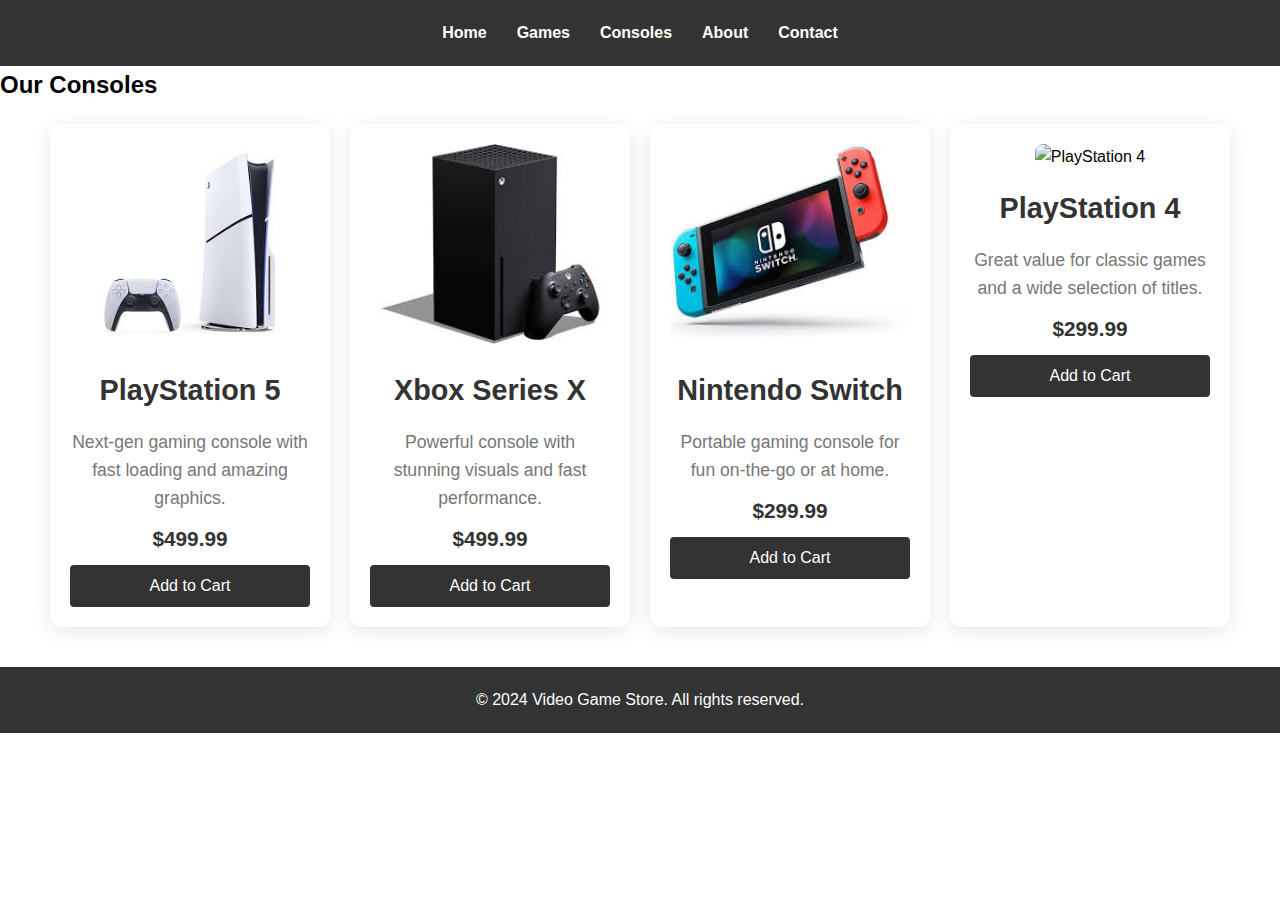
==== project/consoles.html @ 6dd55aa9 "finished" ====
<!DOCTYPE html>
<html lang="en">
  <head>
    <meta charset="UTF-8" />
    <meta name="viewport" content="width=device-width, initial-scale=1.0" />
    <meta
      name="description"
      content="A video game store website featuring games for sale, consoles, and more."
    />
    <meta name="author" content="Ben-hur Arteaga Vasconcelos" />
    <meta property="og:title" content="Video Game Store - Games & Consoles" />
    <meta property="og:type" content="website" />
    <meta property="og:image" content="images/logo.png" />
    <meta property="og:url" content="https://videogamestore.com" />
    <title>Consoles - Video Game Store</title>
    <link rel="stylesheet" href="styles/styles.css" />
    <link rel="icon" href="images/favicon.ico" type="image/x-icon" />
    <script src="scripts/menu.js" defer></script>
  </head>
  <body>
    <header class="header">
      <button id="menu-toggle">☰</button>
      <nav>
        <ul id="menu">
          <li><a href="index.html">Home</a></li>
          <li><a href="games.html">Games</a></li>
          <li><a href="consoles.html">Consoles</a></li>
          <li><a href="#">About</a></li>
          <li><a href="contact.html">Contact</a></li>
        </ul>
      </nav>
    </header>
    <main class="main">
      <h2>Our Consoles</h2>
      <!-- Consoles Container -->
      <div class="consoles-container">
        <!-- Console Card 1 -->
        <div class="console-card">
          <img
            src="[data-uri]"
            alt="PlayStation 5"
          />
          <h2>PlayStation 5</h2>
          <p>Next-gen gaming console with fast loading and amazing graphics.</p>
          <p class="price">$499.99</p>
          <button>Add to Cart</button>
        </div>

        <!-- Console Card 2 -->
        <div class="console-card">
          <img
            src="[data-uri]"
            alt="Xbox Series X"
          />
          <h2>Xbox Series X</h2>
          <p>Powerful console with stunning visuals and fast performance.</p>
          <p class="price">$499.99</p>
          <button>Add to Cart</button>
        </div>

        <!-- Console Card 3 -->
        <div class="console-card">
          <img
            src="[data-uri]"
            alt="Nintendo Switch"
          />
          <h2>Nintendo Switch</h2>
          <p>Portable gaming console for fun on-the-go or at home.</p>
          <p class="price">$299.99</p>
          <button>Add to Cart</button>
        </div>

        <!-- Console Card 4 -->
        <div class="console-card">
          <img
            src="https://gmedia.playstation.com/is/image/SIEPDC/ps4-product-thumbnail-01-en-14sep21?$facebook$"
            alt="PlayStation 4"
            width="250px"
          />
          <h2>PlayStation 4</h2>
          <p>Great value for classic games and a wide selection of titles.</p>
          <p class="price">$299.99</p>
          <button>Add to Cart</button>
        </div>
      </div>
    </main>

    <footer>
      <p>&copy; 2024 Video Game Store. All rights reserved.</p>
    </footer>
  </body>
</html>
---- project/styles/styles.css ----
* {
    margin: 0;
    padding: 0;
    box-sizing: border-box;
  }
  
  body {
    font-family: Arial, sans-serif;
    line-height: 1.6;
  }
  #menu-toggle {
    display: none;
  }
  .menu {
    margin: 1rem auto;
    border: 1px solid rgba(0, 0, 0, 0.1);
    padding: 0.5rem;
    background-color: #bed;
    text-align: center;
  }
  
  @media (max-width: 768px) {
    header nav ul {
      justify-items: center;
      align-items: end;
      display: none;
      flex-direction: column;
    }
  
    #menu-toggle {
      display: block;
      background: #444;
      color: #fff;
      padding: 1em;
      cursor: pointer;
    }
  
    #menu.show {
      display: flex;
    }
  }
  
  header {
    background-color: #333;
    color: #fff;
    padding: 20px 0;
  }
  
  header .logo-container {
    display: flex;
    align-items: center;
    justify-content: center;
    gap: 10px;
  }
  
  header .logo {
    width: 50px;
  }
  
  nav ul {
    display: flex;
    justify-content: center;
    list-style: none;
  }
  
  nav ul li {
    margin: 0 15px;
  }
  
  nav ul li a {
    color: #fff;
    text-decoration: none;
    font-weight: bold;
  }
  
  .hero {
    background-color: #f4f4f4;
    text-align: center;
    padding: 50px 20px;
  }
  
  .hero h2 {
    font-size: 2.5rem;
    margin-bottom: 10px;
  }
  
  .hero .btn {
    background-color: #007bff;
    color: white;
    padding: 10px 20px;
    text-decoration: none;
    border-radius: 5px;
    font-size: 1rem;
  }
  
  .hero .btn:hover {
    background-color: #0056b3;
  }
  
  .featured-games {
    padding: 40px 20px;
    text-align: center;
  }
  
  .featured-games h2 {
    font-size: 2rem;
    margin-bottom: 20px;
  }
  
  .game-container {
    display: flex;
    justify-content: center;
    gap: 20px;
    flex-wrap: wrap;
  }
  
  .game-container .game {
    background-color: #fff;
    border: 1px solid #ddd;
    border-radius: 10px;
    width: 250px;
    padding: 20px;
    text-align: center;
  }
  
  .game-container .game img {
    width: 100%;
    height: auto;
    border-radius: 5px;
  }
  
  .game-container .game h3 {
    font-size: 1.2rem;
    margin-top: 10px;
  }
  
  .game-container .game p {
    margin-top: 10px;
    font-size: 0.9rem;
  }
  
  .cta {
    background-color: #007bff;
    color: white;
    text-align: center;
    padding: 50px 20px;
  }
  
  footer {
    background-color: #333;
    color: #fff;
    text-align: center;
    padding: 20px;
    margin-top: 40px;
  }
  /* CONSOLE PAGE */
  /* Consoles Container */
  .consoles-container {
    display: flex;
    flex-wrap: wrap;
    gap: 20px;
    justify-content: center;
    margin-top: 20px;
  }
  
  /* Console Card */
  .console-card {
    background-color: #fff;
    border-radius: 12px;
    box-shadow: 0 4px 20px rgba(0, 0, 0, 0.1);
    width: 280px;
    text-align: center;
    padding: 20px;
    transition: transform 0.3s ease, box-shadow 0.3s ease;
    overflow: hidden;
    flex-shrink: 0;
  }
  
  /* Console Image */
  .console-card img {
    max-width: 100%;
    border-radius: 8px;
    object-fit: cover;
    height: 200px;
  }
  
  /* Console Title */
  .console-card h2 {
    font-size: 1.8em;
    margin: 15px 0;
    color: #333;
  }
  
  /* Console Description */
  .console-card p {
    font-size: 1.1em;
    color: #777;
    margin: 10px 0;
  }
  
  /* Console Price */
  .console-card .price {
    font-size: 1.3em;
    color: #333;
    margin: 10px 0;
    font-weight: bold;
  }
  
  /* Add to Cart Button */
  .console-card button {
    padding: 12px 20px;
    font-size: 1em;
    background-color: #333;
    color: white;
    border: none;
    border-radius: 4px;
    cursor: pointer;
    transition: background-color 0.3s ease;
    width: 100%;
  }
  
  .console-card button:hover {
    background-color: #555;
  }
  
  /* Hover Effect */
  .console-card:hover {
    transform: scale(1.05);
    box-shadow: 0 8px 25px rgba(0, 0, 0, 0.2);
  }
  
  /* Responsive Design */
  @media (max-width: 768px) {
    .consoles-container {
      gap: 15px;
    }
  
    .console-card {
      width: 100%;
      max-width: 350px;
    }
  }
  
  @media (max-width: 480px) {
    .console-card {
      width: 100%;
      padding: 15px;
    }
  
    .console-card h2 {
      font-size: 1.6em;
    }
  
    .console-card .price {
      font-size: 1.1em;
    }
  
    .console-card button {
      font-size: 0.9em;
    }
  }
  
  /* GAMES PAGE */
  .games-container {
    display: flex;
    flex-wrap: wrap;
    gap: 20px;
    justify-content: center;
  }
  
  .game-card {
    background-color: #fff;
    border-radius: 8px;
    box-shadow: 0 0 10px rgba(0, 0, 0, 0.1);
    width: 250px;
    text-align: center;
    padding: 20px;
    transition: transform 0.3s ease, box-shadow 0.3s ease;
  }
  
  .game-card img {
    max-width: 100%;
    border-radius: 8px;
    height: 150px;
    object-fit: cover;
  }
  
  .game-card h3 {
    font-size: 1.5em;
    margin: 10px 0;
  }
  
  .game-card p {
    font-size: 1em;
    color: #777;
  }
  
  .game-card .price {
    font-size: 1.2em;
    color: #333;
    margin: 10px 0;
  }
  
  .game-card button {
    padding: 12px 20px;
    font-size: 1em;
    background-color: #333;
    color: white;
    border: none;
    border-radius: 4px;
    cursor: pointer;
    transition: background-color 0.3s ease;
  }
  
  .game-card button:hover {
    background-color: #555;
  }
  
  .game-card:hover {
    transform: scale(1.05);
    box-shadow: 0 0 20px rgba(0, 0, 0, 0.2);
  }
  
  .original-price {
    text-decoration: line-through;
    color: #888;
  }
  
  .discount-price {
    color: #e74c3c;
    font-weight: bold;
  }
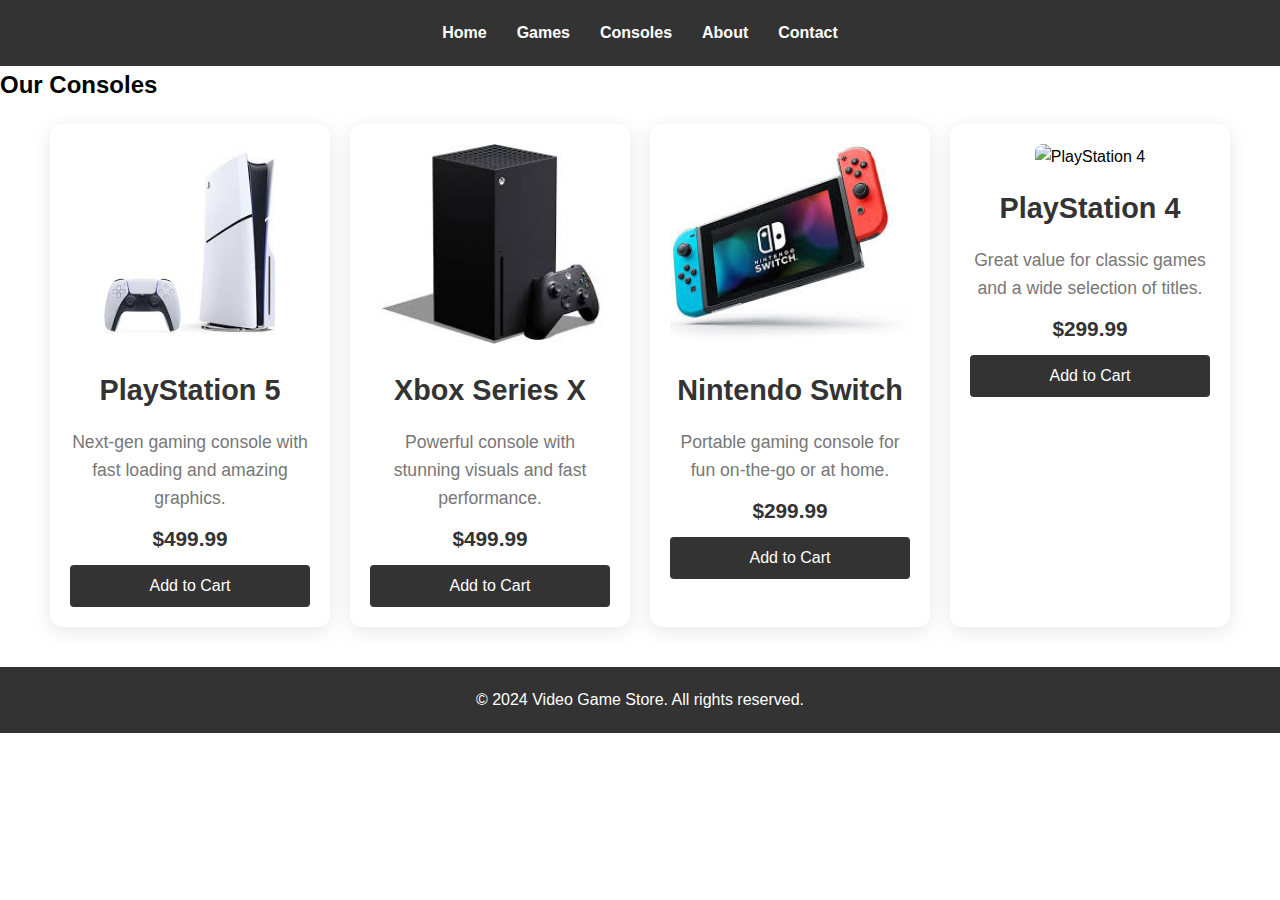
==== commit ac7d0e1f: "Add files via upload" ====
--- a/project/consoles.html
+++ b/project/consoles.html
@@ -1,92 +1,92 @@
-<!DOCTYPE html>
-<html lang="en">
-  <head>
-    <meta charset="UTF-8" />
-    <meta name="viewport" content="width=device-width, initial-scale=1.0" />
-    <meta
-      name="description"
-      content="A video game store website featuring games for sale, consoles, and more."
-    />
-    <meta name="author" content="Ben-hur Arteaga Vasconcelos" />
-    <meta property="og:title" content="Video Game Store - Games & Consoles" />
-    <meta property="og:type" content="website" />
-    <meta property="og:image" content="images/logo.png" />
-    <meta property="og:url" content="https://videogamestore.com" />
-    <title>Consoles - Video Game Store</title>
-    <link rel="stylesheet" href="styles/styles.css" />
-    <link rel="icon" href="images/favicon.ico" type="image/x-icon" />
-    <script src="scripts/menu.js" defer></script>
-  </head>
-  <body>
-    <header class="header">
-      <button id="menu-toggle">☰</button>
-      <nav>
-        <ul id="menu">
-          <li><a href="index.html">Home</a></li>
-          <li><a href="games.html">Games</a></li>
-          <li><a href="consoles.html">Consoles</a></li>
-          <li><a href="#">About</a></li>
-          <li><a href="contact.html">Contact</a></li>
-        </ul>
-      </nav>
-    </header>
-    <main class="main">
-      <h2>Our Consoles</h2>
-      <!-- Consoles Container -->
-      <div class="consoles-container">
-        <!-- Console Card 1 -->
-        <div class="console-card">
-          <img
-            src="[data-uri]"
-            alt="PlayStation 5"
-          />
-          <h2>PlayStation 5</h2>
-          <p>Next-gen gaming console with fast loading and amazing graphics.</p>
-          <p class="price">$499.99</p>
-          <button>Add to Cart</button>
-        </div>
-
-        <!-- Console Card 2 -->
-        <div class="console-card">
-          <img
-            src="[data-uri]"
-            alt="Xbox Series X"
-          />
-          <h2>Xbox Series X</h2>
-          <p>Powerful console with stunning visuals and fast performance.</p>
-          <p class="price">$499.99</p>
-          <button>Add to Cart</button>
-        </div>
-
-        <!-- Console Card 3 -->
-        <div class="console-card">
-          <img
-            src="[data-uri]"
-            alt="Nintendo Switch"
-          />
-          <h2>Nintendo Switch</h2>
-          <p>Portable gaming console for fun on-the-go or at home.</p>
-          <p class="price">$299.99</p>
-          <button>Add to Cart</button>
-        </div>
-
-        <!-- Console Card 4 -->
-        <div class="console-card">
-          <img
-            src="https://gmedia.playstation.com/is/image/SIEPDC/ps4-product-thumbnail-01-en-14sep21?$facebook$"
-            alt="PlayStation 4"
-            width="250px"
-          />
-          <h2>PlayStation 4</h2>
-          <p>Great value for classic games and a wide selection of titles.</p>
-          <p class="price">$299.99</p>
-          <button>Add to Cart</button>
-        </div>
-      </div>
-    </main>
-
-    <footer>
-      <p>&copy; 2024 Video Game Store. All rights reserved.</p>
-    </footer>
-  </body>
+<!DOCTYPE html>
+<html lang="en">
+  <head>
+    <meta charset="UTF-8" />
+    <meta name="viewport" content="width=device-width, initial-scale=1.0" />
+    <meta
+      name="description"
+      content="A video game store website featuring games for sale, consoles, and more."
+    />
+    <meta name="author" content="Ben-hur Arteaga Vasconcelos" />
+    <meta property="og:title" content="Video Game Store - Games & Consoles" />
+    <meta property="og:type" content="website" />
+    <meta property="og:image" content="images/logo.png" />
+    <meta property="og:url" content="https://videogamestore.com" />
+    <title>Consoles - Video Game Store</title>
+    <link rel="stylesheet" href="styles/styles.css" />
+    <link rel="icon" href="images/favicon.ico" type="image/x-icon" />
+    <script src="scripts/menu.js" defer></script>
+  </head>
+  <body>
+    <header class="header">
+      <button id="menu-toggle">☰</button>
+      <nav>
+        <ul id="menu">
+          <li><a href="index.html">Home</a></li>
+          <li><a href="games.html">Games</a></li>
+          <li><a href="consoles.html">Consoles</a></li>
+          <li><a href="#">About</a></li>
+          <li><a href="contact.html">Contact</a></li>
+        </ul>
+      </nav>
+    </header>
+    <main class="main">
+      <h2>Our Consoles</h2>
+      <!-- Consoles Container -->
+      <div class="consoles-container">
+        <!-- Console Card 1 -->
+        <div class="console-card">
+          <img
+            src="[data-uri]"
+            alt="PlayStation 5"
+          />
+          <h2>PlayStation 5</h2>
+          <p>Next-gen gaming console with fast loading and amazing graphics.</p>
+          <p class="price">$499.99</p>
+          <button>Add to Cart</button>
+        </div>
+
+        <!-- Console Card 2 -->
+        <div class="console-card">
+          <img
+            src="[data-uri]"
+            alt="Xbox Series X"
+          />
+          <h2>Xbox Series X</h2>
+          <p>Powerful console with stunning visuals and fast performance.</p>
+          <p class="price">$499.99</p>
+          <button>Add to Cart</button>
+        </div>
+
+        <!-- Console Card 3 -->
+        <div class="console-card">
+          <img
+            src="[data-uri]"
+            alt="Nintendo Switch"
+          />
+          <h2>Nintendo Switch</h2>
+          <p>Portable gaming console for fun on-the-go or at home.</p>
+          <p class="price">$299.99</p>
+          <button>Add to Cart</button>
+        </div>
+
+        <!-- Console Card 4 -->
+        <div class="console-card">
+          <img
+            src="https://gmedia.playstation.com/is/image/SIEPDC/ps4-product-thumbnail-01-en-14sep21?$facebook$"
+            alt="PlayStation 4"
+            width="250px"
+          />
+          <h2>PlayStation 4</h2>
+          <p>Great value for classic games and a wide selection of titles.</p>
+          <p class="price">$299.99</p>
+          <button>Add to Cart</button>
+        </div>
+      </div>
+    </main>
+
+    <footer>
+      <p>&copy; 2024 Video Game Store. All rights reserved.</p>
+    </footer>
+  </body>
 </html>--- a/project/styles/styles.css
+++ b/project/styles/styles.css
@@ -1,332 +1,332 @@
-* {
-    margin: 0;
-    padding: 0;
-    box-sizing: border-box;
-  }
-  
-  body {
-    font-family: Arial, sans-serif;
-    line-height: 1.6;
-  }
-  #menu-toggle {
-    display: none;
-  }
-  .menu {
-    margin: 1rem auto;
-    border: 1px solid rgba(0, 0, 0, 0.1);
-    padding: 0.5rem;
-    background-color: #bed;
-    text-align: center;
-  }
-  
-  @media (max-width: 768px) {
-    header nav ul {
-      justify-items: center;
-      align-items: end;
-      display: none;
-      flex-direction: column;
-    }
-  
-    #menu-toggle {
-      display: block;
-      background: #444;
-      color: #fff;
-      padding: 1em;
-      cursor: pointer;
-    }
-  
-    #menu.show {
-      display: flex;
-    }
-  }
-  
-  header {
-    background-color: #333;
-    color: #fff;
-    padding: 20px 0;
-  }
-  
-  header .logo-container {
-    display: flex;
-    align-items: center;
-    justify-content: center;
-    gap: 10px;
-  }
-  
-  header .logo {
-    width: 50px;
-  }
-  
-  nav ul {
-    display: flex;
-    justify-content: center;
-    list-style: none;
-  }
-  
-  nav ul li {
-    margin: 0 15px;
-  }
-  
-  nav ul li a {
-    color: #fff;
-    text-decoration: none;
-    font-weight: bold;
-  }
-  
-  .hero {
-    background-color: #f4f4f4;
-    text-align: center;
-    padding: 50px 20px;
-  }
-  
-  .hero h2 {
-    font-size: 2.5rem;
-    margin-bottom: 10px;
-  }
-  
-  .hero .btn {
-    background-color: #007bff;
-    color: white;
-    padding: 10px 20px;
-    text-decoration: none;
-    border-radius: 5px;
-    font-size: 1rem;
-  }
-  
-  .hero .btn:hover {
-    background-color: #0056b3;
-  }
-  
-  .featured-games {
-    padding: 40px 20px;
-    text-align: center;
-  }
-  
-  .featured-games h2 {
-    font-size: 2rem;
-    margin-bottom: 20px;
-  }
-  
-  .game-container {
-    display: flex;
-    justify-content: center;
-    gap: 20px;
-    flex-wrap: wrap;
-  }
-  
-  .game-container .game {
-    background-color: #fff;
-    border: 1px solid #ddd;
-    border-radius: 10px;
-    width: 250px;
-    padding: 20px;
-    text-align: center;
-  }
-  
-  .game-container .game img {
-    width: 100%;
-    height: auto;
-    border-radius: 5px;
-  }
-  
-  .game-container .game h3 {
-    font-size: 1.2rem;
-    margin-top: 10px;
-  }
-  
-  .game-container .game p {
-    margin-top: 10px;
-    font-size: 0.9rem;
-  }
-  
-  .cta {
-    background-color: #007bff;
-    color: white;
-    text-align: center;
-    padding: 50px 20px;
-  }
-  
-  footer {
-    background-color: #333;
-    color: #fff;
-    text-align: center;
-    padding: 20px;
-    margin-top: 40px;
-  }
-  /* CONSOLE PAGE */
-  /* Consoles Container */
-  .consoles-container {
-    display: flex;
-    flex-wrap: wrap;
-    gap: 20px;
-    justify-content: center;
-    margin-top: 20px;
-  }
-  
-  /* Console Card */
-  .console-card {
-    background-color: #fff;
-    border-radius: 12px;
-    box-shadow: 0 4px 20px rgba(0, 0, 0, 0.1);
-    width: 280px;
-    text-align: center;
-    padding: 20px;
-    transition: transform 0.3s ease, box-shadow 0.3s ease;
-    overflow: hidden;
-    flex-shrink: 0;
-  }
-  
-  /* Console Image */
-  .console-card img {
-    max-width: 100%;
-    border-radius: 8px;
-    object-fit: cover;
-    height: 200px;
-  }
-  
-  /* Console Title */
-  .console-card h2 {
-    font-size: 1.8em;
-    margin: 15px 0;
-    color: #333;
-  }
-  
-  /* Console Description */
-  .console-card p {
-    font-size: 1.1em;
-    color: #777;
-    margin: 10px 0;
-  }
-  
-  /* Console Price */
-  .console-card .price {
-    font-size: 1.3em;
-    color: #333;
-    margin: 10px 0;
-    font-weight: bold;
-  }
-  
-  /* Add to Cart Button */
-  .console-card button {
-    padding: 12px 20px;
-    font-size: 1em;
-    background-color: #333;
-    color: white;
-    border: none;
-    border-radius: 4px;
-    cursor: pointer;
-    transition: background-color 0.3s ease;
-    width: 100%;
-  }
-  
-  .console-card button:hover {
-    background-color: #555;
-  }
-  
-  /* Hover Effect */
-  .console-card:hover {
-    transform: scale(1.05);
-    box-shadow: 0 8px 25px rgba(0, 0, 0, 0.2);
-  }
-  
-  /* Responsive Design */
-  @media (max-width: 768px) {
-    .consoles-container {
-      gap: 15px;
-    }
-  
-    .console-card {
-      width: 100%;
-      max-width: 350px;
-    }
-  }
-  
-  @media (max-width: 480px) {
-    .console-card {
-      width: 100%;
-      padding: 15px;
-    }
-  
-    .console-card h2 {
-      font-size: 1.6em;
-    }
-  
-    .console-card .price {
-      font-size: 1.1em;
-    }
-  
-    .console-card button {
-      font-size: 0.9em;
-    }
-  }
-  
-  /* GAMES PAGE */
-  .games-container {
-    display: flex;
-    flex-wrap: wrap;
-    gap: 20px;
-    justify-content: center;
-  }
-  
-  .game-card {
-    background-color: #fff;
-    border-radius: 8px;
-    box-shadow: 0 0 10px rgba(0, 0, 0, 0.1);
-    width: 250px;
-    text-align: center;
-    padding: 20px;
-    transition: transform 0.3s ease, box-shadow 0.3s ease;
-  }
-  
-  .game-card img {
-    max-width: 100%;
-    border-radius: 8px;
-    height: 150px;
-    object-fit: cover;
-  }
-  
-  .game-card h3 {
-    font-size: 1.5em;
-    margin: 10px 0;
-  }
-  
-  .game-card p {
-    font-size: 1em;
-    color: #777;
-  }
-  
-  .game-card .price {
-    font-size: 1.2em;
-    color: #333;
-    margin: 10px 0;
-  }
-  
-  .game-card button {
-    padding: 12px 20px;
-    font-size: 1em;
-    background-color: #333;
-    color: white;
-    border: none;
-    border-radius: 4px;
-    cursor: pointer;
-    transition: background-color 0.3s ease;
-  }
-  
-  .game-card button:hover {
-    background-color: #555;
-  }
-  
-  .game-card:hover {
-    transform: scale(1.05);
-    box-shadow: 0 0 20px rgba(0, 0, 0, 0.2);
-  }
-  
-  .original-price {
-    text-decoration: line-through;
-    color: #888;
-  }
-  
-  .discount-price {
-    color: #e74c3c;
-    font-weight: bold;
+* {
+    margin: 0;
+    padding: 0;
+    box-sizing: border-box;
+  }
+  
+  body {
+    font-family: Arial, sans-serif;
+    line-height: 1.6;
+  }
+  #menu-toggle {
+    display: none;
+  }
+  .menu {
+    margin: 1rem auto;
+    border: 1px solid rgba(0, 0, 0, 0.1);
+    padding: 0.5rem;
+    background-color: #bed;
+    text-align: center;
+  }
+  
+  @media (max-width: 768px) {
+    header nav ul {
+      justify-items: center;
+      align-items: end;
+      display: none;
+      flex-direction: column;
+    }
+  
+    #menu-toggle {
+      display: block;
+      background: #444;
+      color: #fff;
+      padding: 1em;
+      cursor: pointer;
+    }
+  
+    #menu.show {
+      display: flex;
+    }
+  }
+  
+  header {
+    background-color: #333;
+    color: #fff;
+    padding: 20px 0;
+  }
+  
+  header .logo-container {
+    display: flex;
+    align-items: center;
+    justify-content: center;
+    gap: 10px;
+  }
+  
+  header .logo {
+    width: 50px;
+  }
+  
+  nav ul {
+    display: flex;
+    justify-content: center;
+    list-style: none;
+  }
+  
+  nav ul li {
+    margin: 0 15px;
+  }
+  
+  nav ul li a {
+    color: #fff;
+    text-decoration: none;
+    font-weight: bold;
+  }
+  
+  .hero {
+    background-color: #f4f4f4;
+    text-align: center;
+    padding: 50px 20px;
+  }
+  
+  .hero h2 {
+    font-size: 2.5rem;
+    margin-bottom: 10px;
+  }
+  
+  .hero .btn {
+    background-color: #007bff;
+    color: white;
+    padding: 10px 20px;
+    text-decoration: none;
+    border-radius: 5px;
+    font-size: 1rem;
+  }
+  
+  .hero .btn:hover {
+    background-color: #0056b3;
+  }
+  
+  .featured-games {
+    padding: 40px 20px;
+    text-align: center;
+  }
+  
+  .featured-games h2 {
+    font-size: 2rem;
+    margin-bottom: 20px;
+  }
+  
+  .game-container {
+    display: flex;
+    justify-content: center;
+    gap: 20px;
+    flex-wrap: wrap;
+  }
+  
+  .game-container .game {
+    background-color: #fff;
+    border: 1px solid #ddd;
+    border-radius: 10px;
+    width: 250px;
+    padding: 20px;
+    text-align: center;
+  }
+  
+  .game-container .game img {
+    width: 100%;
+    height: auto;
+    border-radius: 5px;
+  }
+  
+  .game-container .game h3 {
+    font-size: 1.2rem;
+    margin-top: 10px;
+  }
+  
+  .game-container .game p {
+    margin-top: 10px;
+    font-size: 0.9rem;
+  }
+  
+  .cta {
+    background-color: #007bff;
+    color: white;
+    text-align: center;
+    padding: 50px 20px;
+  }
+  
+  footer {
+    background-color: #333;
+    color: #fff;
+    text-align: center;
+    padding: 20px;
+    margin-top: 40px;
+  }
+  /* CONSOLE PAGE */
+  /* Consoles Container */
+  .consoles-container {
+    display: flex;
+    flex-wrap: wrap;
+    gap: 20px;
+    justify-content: center;
+    margin-top: 20px;
+  }
+  
+  /* Console Card */
+  .console-card {
+    background-color: #fff;
+    border-radius: 12px;
+    box-shadow: 0 4px 20px rgba(0, 0, 0, 0.1);
+    width: 280px;
+    text-align: center;
+    padding: 20px;
+    transition: transform 0.3s ease, box-shadow 0.3s ease;
+    overflow: hidden;
+    flex-shrink: 0;
+  }
+  
+  /* Console Image */
+  .console-card img {
+    max-width: 100%;
+    border-radius: 8px;
+    object-fit: cover;
+    height: 200px;
+  }
+  
+  /* Console Title */
+  .console-card h2 {
+    font-size: 1.8em;
+    margin: 15px 0;
+    color: #333;
+  }
+  
+  /* Console Description */
+  .console-card p {
+    font-size: 1.1em;
+    color: #777;
+    margin: 10px 0;
+  }
+  
+  /* Console Price */
+  .console-card .price {
+    font-size: 1.3em;
+    color: #333;
+    margin: 10px 0;
+    font-weight: bold;
+  }
+  
+  /* Add to Cart Button */
+  .console-card button {
+    padding: 12px 20px;
+    font-size: 1em;
+    background-color: #333;
+    color: white;
+    border: none;
+    border-radius: 4px;
+    cursor: pointer;
+    transition: background-color 0.3s ease;
+    width: 100%;
+  }
+  
+  .console-card button:hover {
+    background-color: #555;
+  }
+  
+  /* Hover Effect */
+  .console-card:hover {
+    transform: scale(1.05);
+    box-shadow: 0 8px 25px rgba(0, 0, 0, 0.2);
+  }
+  
+  /* Responsive Design */
+  @media (max-width: 768px) {
+    .consoles-container {
+      gap: 15px;
+    }
+  
+    .console-card {
+      width: 100%;
+      max-width: 350px;
+    }
+  }
+  
+  @media (max-width: 480px) {
+    .console-card {
+      width: 100%;
+      padding: 15px;
+    }
+  
+    .console-card h2 {
+      font-size: 1.6em;
+    }
+  
+    .console-card .price {
+      font-size: 1.1em;
+    }
+  
+    .console-card button {
+      font-size: 0.9em;
+    }
+  }
+  
+  /* GAMES PAGE */
+  .games-container {
+    display: flex;
+    flex-wrap: wrap;
+    gap: 20px;
+    justify-content: center;
+  }
+  
+  .game-card {
+    background-color: #fff;
+    border-radius: 8px;
+    box-shadow: 0 0 10px rgba(0, 0, 0, 0.1);
+    width: 250px;
+    text-align: center;
+    padding: 20px;
+    transition: transform 0.3s ease, box-shadow 0.3s ease;
+  }
+  
+  .game-card img {
+    max-width: 100%;
+    border-radius: 8px;
+    height: 150px;
+    object-fit: cover;
+  }
+  
+  .game-card h3 {
+    font-size: 1.5em;
+    margin: 10px 0;
+  }
+  
+  .game-card p {
+    font-size: 1em;
+    color: #777;
+  }
+  
+  .game-card .price {
+    font-size: 1.2em;
+    color: #333;
+    margin: 10px 0;
+  }
+  
+  .game-card button {
+    padding: 12px 20px;
+    font-size: 1em;
+    background-color: #333;
+    color: white;
+    border: none;
+    border-radius: 4px;
+    cursor: pointer;
+    transition: background-color 0.3s ease;
+  }
+  
+  .game-card button:hover {
+    background-color: #555;
+  }
+  
+  .game-card:hover {
+    transform: scale(1.05);
+    box-shadow: 0 0 20px rgba(0, 0, 0, 0.2);
+  }
+  
+  .original-price {
+    text-decoration: line-through;
+    color: #888;
+  }
+  
+  .discount-price {
+    color: #e74c3c;
+    font-weight: bold;
   }